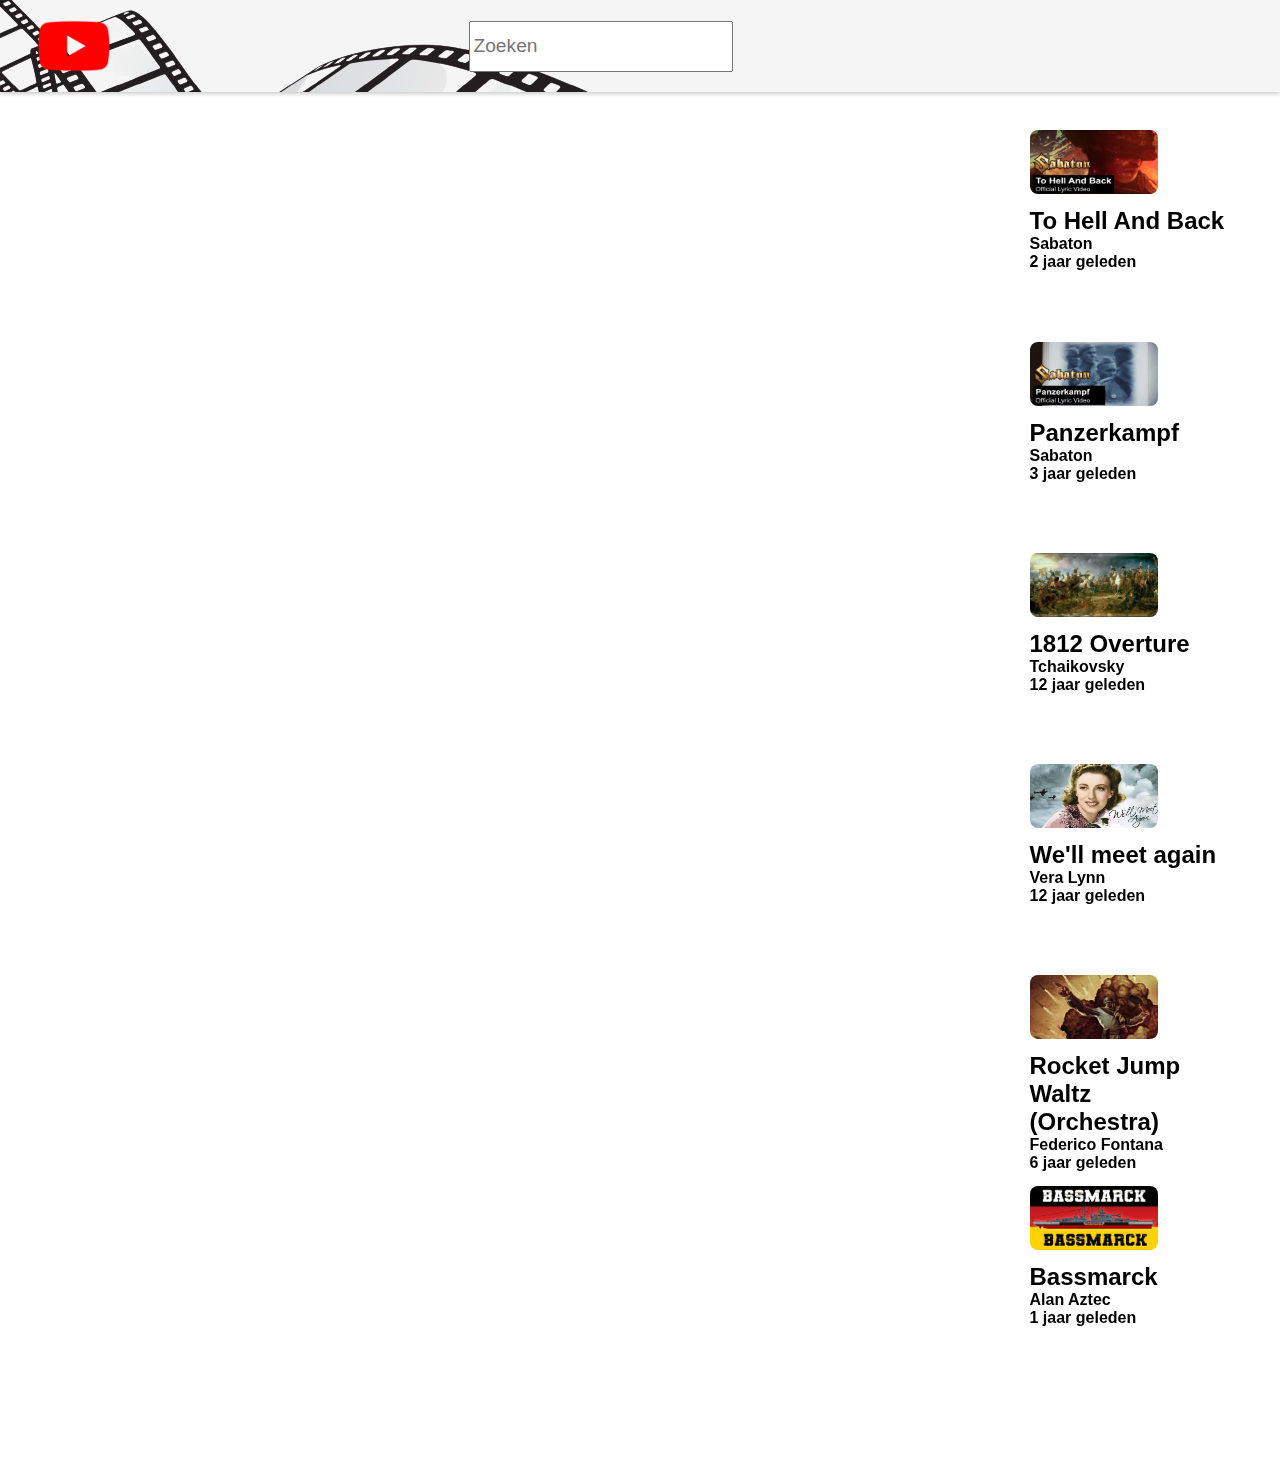
==== video1.html @ 45673886 "Header & first page made" ====
<!DOCTYPE html>
<html>
<head>
  <title>My YouTube</title>
  <link rel="stylesheet" href="video.css">
<body>
  <header>
    <div id="wrapper3">
      <a href="index.html">
        <img src="media/youtube.png" alt="YouTube Logo" id="logo">
      </a>
      <div id="wrapper4">
        <input type="text" style="width: 20vw; height: 5vh; font-size: larger;" placeholder="Zoeken">
      </div>
    </div>
  </header>
  <main>
    <video autoplay muted loop id="back">
        <source src="media/thab_b.mp4" type="video/mp4">
        Your browser does not support HTML5 video.
      </video>
    <div id="wrapper1">
    <iframe id="video" src="https://www.youtube.com/embed/FBz7MX2bLcM" frameborder="0" allow="accelerometer; clipboard-write; encrypted-media; gyroscope; picture-in-picture; web-share" allowfullscreen></iframe>
    <div id="wrapper2">
            <div class="thumbnail">
              <a href="video1.html">
                <img src="media/thab.jpeg" alt="">
              <h1>To Hell And Back</h1>
                <div class="wrapper">
                  <div class="wrapper2">
                  <h2>Sabaton</h2>
                  <h2>2 jaar geleden</h2>
                  </div>
              </div>
              </a>
            </div>
            <div class="thumbnail">
              <a href="video2.html">
                <img src="media/pnz.jpeg" alt="">
              <h1>Panzerkampf</h1>
                <div class="wrapper">
                  <div class="wrapper2">
                  <h2>Sabaton</h2>
                  <h2>3 jaar geleden</h2>
                  </div>
              </div>
              </a>
            </div>
            <div class="thumbnail">
              <a href="video3.html">
                <img src="media/1812.jpeg" alt="">
              <h1>1812 Overture</h1>
                <div class="wrapper">
                  <div class="wrapper2">
                  <h2>Tchaikovsky</h2>
                  <h2>12 jaar geleden</h2>
                  </div>
              </div>
              </a>
            </div>
            <div class="thumbnail">
              <a href="video4.html">
                <img src="media/wwma.jpg" alt="">
              <h1>We'll meet again</h1>
                <div class="wrapper">
                  <div class="wrapper2">
                  <h2>Vera Lynn</h2>
                  <h2>12 jaar geleden</h2>
                  </div>
              </div>
              </a>
            </div>
            <div class="thumbnail">
              <a href="video5.html">
                <img src="media/rocket.jpg" alt="">
              <h1>Rocket Jump Waltz <br>(Orchestra)</h1>
                <div class="wrapper">
                  <div class="wrapper2">
                  <h2>Federico Fontana</h2>
                  <h2>6 jaar geleden</h2>
                  </div>
              </div>
              </a>
            </div>
            <div class="thumbnail">
              <a href="video6.html">
                <img src="media/bass.jpg" alt="">
              <h1>Bassmarck</h1>
                <div class="wrapper">
                  <div class="wrapper2">
                  <h2>Alan Aztec</h2>
                  <h2>1 jaar geleden</h2>
                  </div>
              </div>
              </a>
            </div>
          </div>
</div>
  </main>
</body>
</html>
---- video.css ----
body {
    font-family: Arial, sans-serif;
    margin: 0;
    padding: 0;
  }
  
img {
   width: 10vw;
   height: 5vw;
    border-radius: 8px;
    background-repeat:round;
}

a {
    height: inherit;
    text-decoration: none;
    color: inherit;
}

  header {
    background-color: rgb(245, 245, 245);
    background-image: url(media/film.png);
    background-repeat:no-repeat;
    box-shadow: 0 2px 4px rgba(0, 0, 0, 0.2);
    padding: 10px;
    padding-left: 3vw;
    height: 8vh;
  }
  
main {
  margin: 3vw;
}

  h3 {
    margin: 10px;
  }
  
  h2 {
    margin: 0;
    font-size: medium;
  }

  h1 {
    margin-top: 1vh !important;
    margin: 0;
    font-size: x-large;
  }

  #back{
    position: fixed;
    
    filter: blur(895px);
    z-index: -1;
    right: 0;
    top: 0;
    min-width: 150%; 
    min-height: 350%;
  }

  #logo{
    width: inherit;
    height: inherit;
  }

  #video{
    height: 95vh;
    width: 80vw;
  }

#wrapper1 {
    display: flex;
    flex-direction: row;
    width: 100%;
    justify-content: space-between;
}

#wrapper2{
    display: flex;
    flex-direction: column;
    height: 145vh;
}

#wrapper,
#wrapper2,
#wrapper3,
#wrapper4 {
  display: flex !important;
}

#wrapper3 {
  height: inherit;
  justify-content: space-between;
}

#wrapper4 {
  width: 65%;
  align-items: center;
}
  .flexbox-container1 {
    display: flex;
    justify-content: space-between;
    width: 100%;
    margin-bottom: 7vw;
    flex-direction: column;
  }

  .thumbnail {
    height: 16.5vw;
    background-size: cover;
    background-position: center;
  }
  
  .thumbnail a {
    display: block;
    width: 100%;
    height: 100%;
  }
  
  .thumbnail:hover {
    opacity: 0.8;
  }
  
  .caption {
    margin-top: 5px;
    text-align: center;
  }
  
  .filler-thumbnail {
    width: 150px;
    height: 150px;
    background-color: #ccc; /* Vervang dit met de gewenste grijstint */
  }
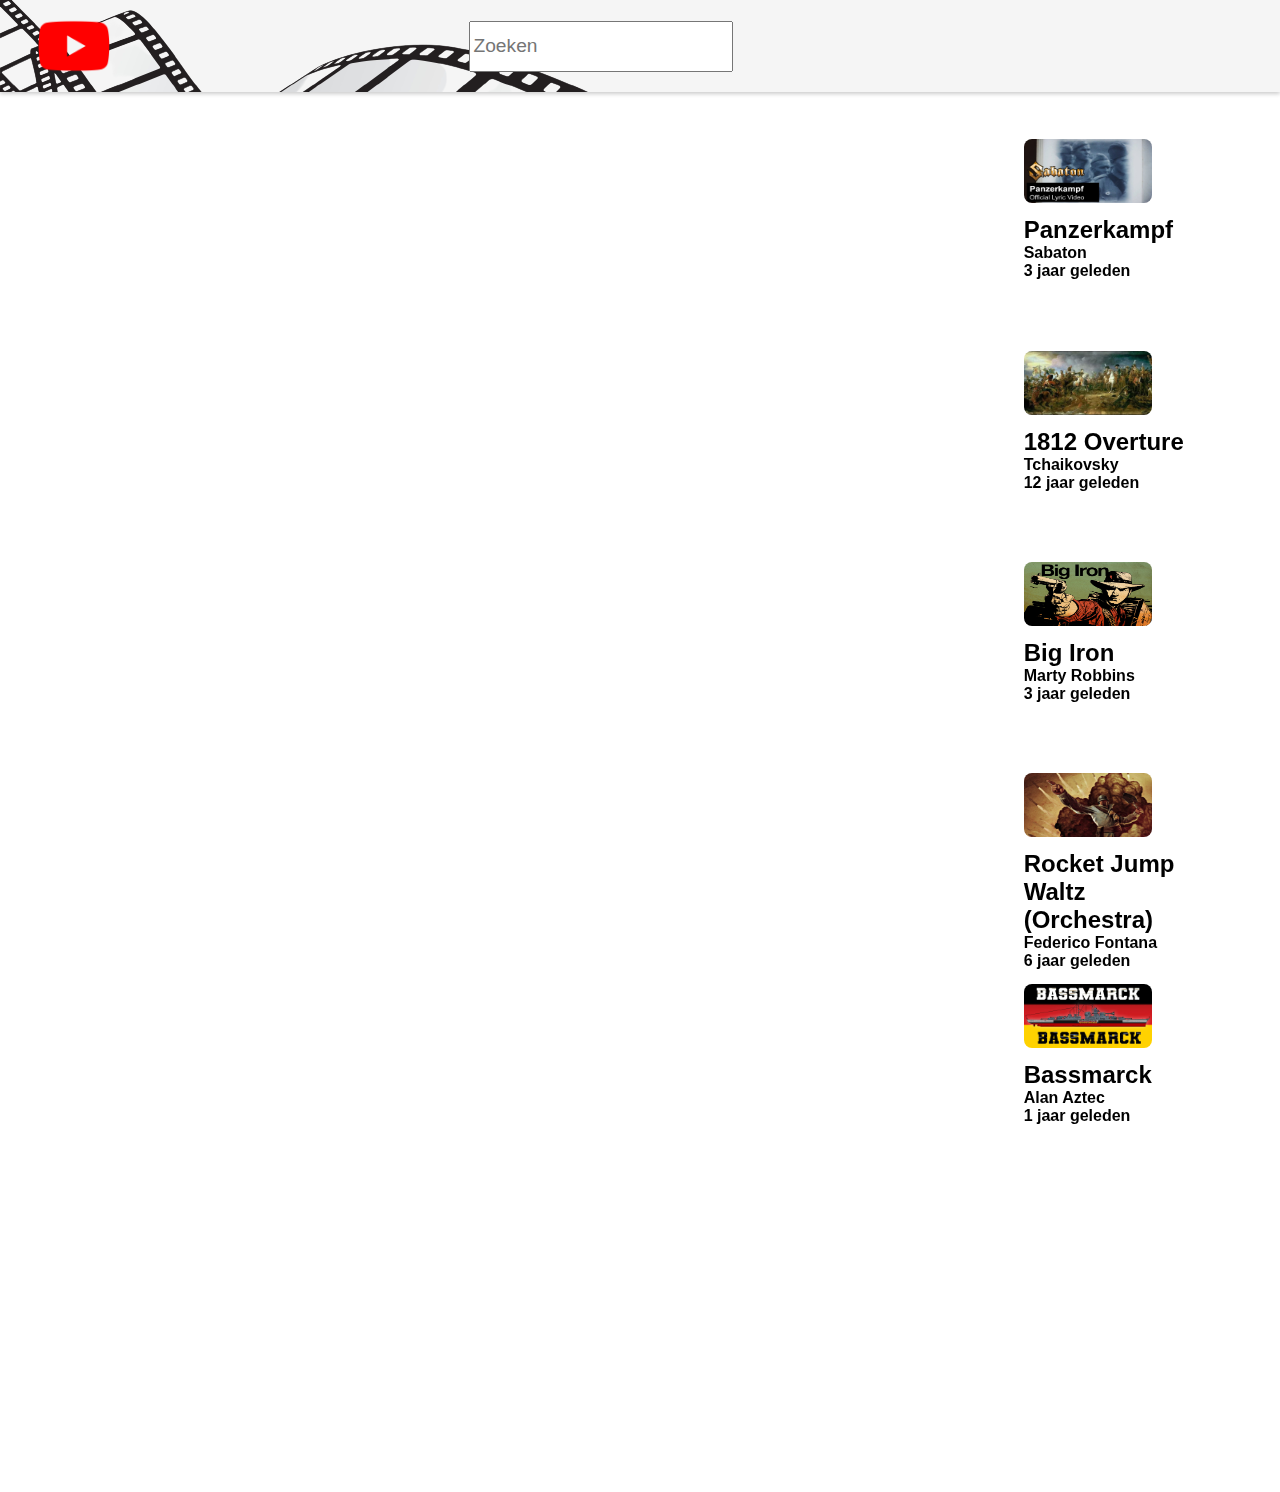
==== commit 883b7f52: "Big iron update" ====
--- a/video1.html
+++ b/video1.html
@@ -1,8 +1,12 @@
 <!DOCTYPE html>
 <html>
+
 <head>
   <title>My YouTube</title>
   <link rel="stylesheet" href="video.css">
+  <link rel="icon" href="media/youtube.png" type="image/x-icon">
+  <script src="video.js" defer></script>
+  
 <body>
   <header>
     <div id="wrapper3">
@@ -16,86 +20,77 @@
   </header>
   <main>
     <video autoplay muted loop id="back">
-        <source src="media/thab_b.mp4" type="video/mp4">
-        Your browser does not support HTML5 video.
-      </video>
+      <source src="media/thab_b.mp4" type="video/mp4">
+      Your browser does not support HTML5 video.
+    </video>
     <div id="wrapper1">
-    <iframe id="video" src="https://www.youtube.com/embed/FBz7MX2bLcM" frameborder="0" allow="accelerometer; clipboard-write; encrypted-media; gyroscope; picture-in-picture; web-share" allowfullscreen></iframe>
-    <div id="wrapper2">
-            <div class="thumbnail">
-              <a href="video1.html">
-                <img src="media/thab.jpeg" alt="">
-              <h1>To Hell And Back</h1>
-                <div class="wrapper">
-                  <div class="wrapper2">
-                  <h2>Sabaton</h2>
-                  <h2>2 jaar geleden</h2>
-                  </div>
+      <iframe id="video" src="https://www.youtube.com/embed/FBz7MX2bLcM" frameborder="0"
+        allow="accelerometer; clipboard-write; encrypted-media; gyroscope; picture-in-picture; web-share"
+        allowfullscreen></iframe>
+      <div id="wrapper2">
+        <div class="thumbnail">
+          <a href="video2.html">
+            <img src="media/pnz.jpeg" alt="">
+            <h1>Panzerkampf</h1>
+            <div class="wrapper">
+              <div class="wrapper2">
+                <h2>Sabaton</h2>
+                <h2>3 jaar geleden</h2>
               </div>
-              </a>
             </div>
-            <div class="thumbnail">
-              <a href="video2.html">
-                <img src="media/pnz.jpeg" alt="">
-              <h1>Panzerkampf</h1>
-                <div class="wrapper">
-                  <div class="wrapper2">
-                  <h2>Sabaton</h2>
-                  <h2>3 jaar geleden</h2>
-                  </div>
+          </a>
+        </div>
+        <div class="thumbnail">
+          <a href="video3.html">
+            <img src="media/1812.jpeg" alt="">
+            <h1>1812 Overture</h1>
+            <div class="wrapper">
+              <div class="wrapper2">
+                <h2>Tchaikovsky</h2>
+                <h2>12 jaar geleden</h2>
               </div>
-              </a>
             </div>
-            <div class="thumbnail">
-              <a href="video3.html">
-                <img src="media/1812.jpeg" alt="">
-              <h1>1812 Overture</h1>
-                <div class="wrapper">
-                  <div class="wrapper2">
-                  <h2>Tchaikovsky</h2>
-                  <h2>12 jaar geleden</h2>
-                  </div>
+          </a>
+        </div>
+        <div class="thumbnail">
+          <a href="video4.html">
+            <img src="media/wwma.jpg" alt="">
+            <h1>Big Iron</h1>
+            <div class="wrapper">
+              <div class="wrapper2">
+                <h2>Marty Robbins</h2>
+                <h2>3 jaar geleden</h2>
               </div>
-              </a>
             </div>
-            <div class="thumbnail">
-              <a href="video4.html">
-                <img src="media/wwma.jpg" alt="">
-              <h1>We'll meet again</h1>
-                <div class="wrapper">
-                  <div class="wrapper2">
-                  <h2>Vera Lynn</h2>
-                  <h2>12 jaar geleden</h2>
-                  </div>
+          </a>
+        </div>
+        <div class="thumbnail">
+          <a href="video5.html">
+            <img src="media/rocket.jpg" alt="">
+            <h1>Rocket Jump Waltz <br>(Orchestra)</h1>
+            <div class="wrapper">
+              <div class="wrapper2">
+                <h2>Federico Fontana</h2>
+                <h2>6 jaar geleden</h2>
               </div>
-              </a>
             </div>
-            <div class="thumbnail">
-              <a href="video5.html">
-                <img src="media/rocket.jpg" alt="">
-              <h1>Rocket Jump Waltz <br>(Orchestra)</h1>
-                <div class="wrapper">
-                  <div class="wrapper2">
-                  <h2>Federico Fontana</h2>
-                  <h2>6 jaar geleden</h2>
-                  </div>
+          </a>
+        </div>
+        <div class="thumbnail">
+          <a href="video6.html">
+            <img src="media/bass.jpg" alt="">
+            <h1>Bassmarck</h1>
+            <div class="wrapper">
+              <div class="wrapper2">
+                <h2>Alan Aztec</h2>
+                <h2>1 jaar geleden</h2>
               </div>
-              </a>
             </div>
-            <div class="thumbnail">
-              <a href="video6.html">
-                <img src="media/bass.jpg" alt="">
-              <h1>Bassmarck</h1>
-                <div class="wrapper">
-                  <div class="wrapper2">
-                  <h2>Alan Aztec</h2>
-                  <h2>1 jaar geleden</h2>
-                  </div>
-              </div>
-              </a>
-            </div>
-          </div>
-</div>
+          </a>
+        </div>
+      </div>
+    </div>
   </main>
 </body>
+
 </html>--- a/video.css
+++ b/video.css
@@ -1,83 +1,84 @@
 body {
-    font-family: Arial, sans-serif;
-    margin: 0;
-    padding: 0;
-  }
-  
+  font-family: Arial, sans-serif;
+  margin: 0;
+  padding: 0;
+}
+
 img {
-   width: 10vw;
-   height: 5vw;
-    border-radius: 8px;
-    background-repeat:round;
+  width: 10vw;
+  height: 5vw;
+  border-radius: 8px;
+  background-repeat: round;
 }
 
 a {
-    height: inherit;
-    text-decoration: none;
-    color: inherit;
+  height: inherit;
+  text-decoration: none;
+  color: inherit;
 }
 
-  header {
-    background-color: rgb(245, 245, 245);
-    background-image: url(media/film.png);
-    background-repeat:no-repeat;
-    box-shadow: 0 2px 4px rgba(0, 0, 0, 0.2);
-    padding: 10px;
-    padding-left: 3vw;
-    height: 8vh;
-  }
-  
+header {
+  background-color: rgb(245, 245, 245);
+  background-image: url(media/film.png);
+  background-repeat: no-repeat;
+  box-shadow: 0 2px 4px rgba(0, 0, 0, 0.2);
+  padding: 10px;
+  padding-left: 3vw;
+  height: 8vh;
+}
+
 main {
   margin: 3vw;
 }
 
-  h3 {
-    margin: 10px;
-  }
-  
-  h2 {
-    margin: 0;
-    font-size: medium;
-  }
+h3 {
+  margin: 10px;
+}
 
-  h1 {
-    margin-top: 1vh !important;
-    margin: 0;
-    font-size: x-large;
-  }
+h2 {
+  margin: 0;
+  font-size: medium;
+}
 
-  #back{
-    position: fixed;
-    
-    filter: blur(895px);
-    z-index: -1;
-    right: 0;
-    top: 0;
-    min-width: 150%; 
-    min-height: 350%;
-  }
+h1 {
+  margin-top: 1vh !important;
+  margin: 0;
+  font-size: x-large;
+}
 
-  #logo{
-    width: inherit;
-    height: inherit;
-  }
+#back {
+  position: fixed;
+  filter: blur(895px);
+  z-index: -1;
+  right: 0;
+  top: 0;
+  min-width: 150%;
+  min-height: 350%;
+}
 
-  #video{
-    height: 95vh;
-    width: 80vw;
-  }
+#logo {
+  width: inherit;
+  height: inherit;
+}
+
+#video {
+  height: 95vh;
+  width: 80vw;
+}
 
 #wrapper1 {
-    display: flex;
-    flex-direction: row;
-    width: 100%;
-    justify-content: space-between;
+  display: flex;
+  flex-direction: row;
+  width: 100%;
+  justify-content: space-between;
 }
 
-#wrapper2{
-    display: flex;
-    flex-direction: column;
-    height: 145vh;
+#wrapper2 {
+  display: flex;
+  flex-direction: column;
+  height: 145vh;
+  background-color: rgba(255, 255, 255, 0.121);
+  padding: 1vh;
 }
 
 #wrapper,
@@ -96,37 +97,39 @@
   width: 65%;
   align-items: center;
 }
-  .flexbox-container1 {
-    display: flex;
-    justify-content: space-between;
-    width: 100%;
-    margin-bottom: 7vw;
-    flex-direction: column;
-  }
 
-  .thumbnail {
-    height: 16.5vw;
-    background-size: cover;
-    background-position: center;
-  }
-  
-  .thumbnail a {
-    display: block;
-    width: 100%;
-    height: 100%;
-  }
-  
-  .thumbnail:hover {
-    opacity: 0.8;
-  }
-  
-  .caption {
-    margin-top: 5px;
-    text-align: center;
-  }
-  
-  .filler-thumbnail {
-    width: 150px;
-    height: 150px;
-    background-color: #ccc; /* Vervang dit met de gewenste grijstint */
-  }+.flexbox-container1 {
+  display: flex;
+  justify-content: space-between;
+  width: 100%;
+  margin-bottom: 7vw;
+  flex-direction: column;
+}
+
+.thumbnail {
+  height: 16.5vw;
+  background-size: cover;
+  background-position: center;
+}
+
+.thumbnail a {
+  display: block;
+  width: 100%;
+  height: 100%;
+}
+
+.thumbnail:hover {
+  opacity: 0.8;
+}
+
+.caption {
+  margin-top: 5px;
+  text-align: center;
+}
+
+.filler-thumbnail {
+  width: 150px;
+  height: 150px;
+  background-color: #ccc;
+  /* Vervang dit met de gewenste grijstint */
+}